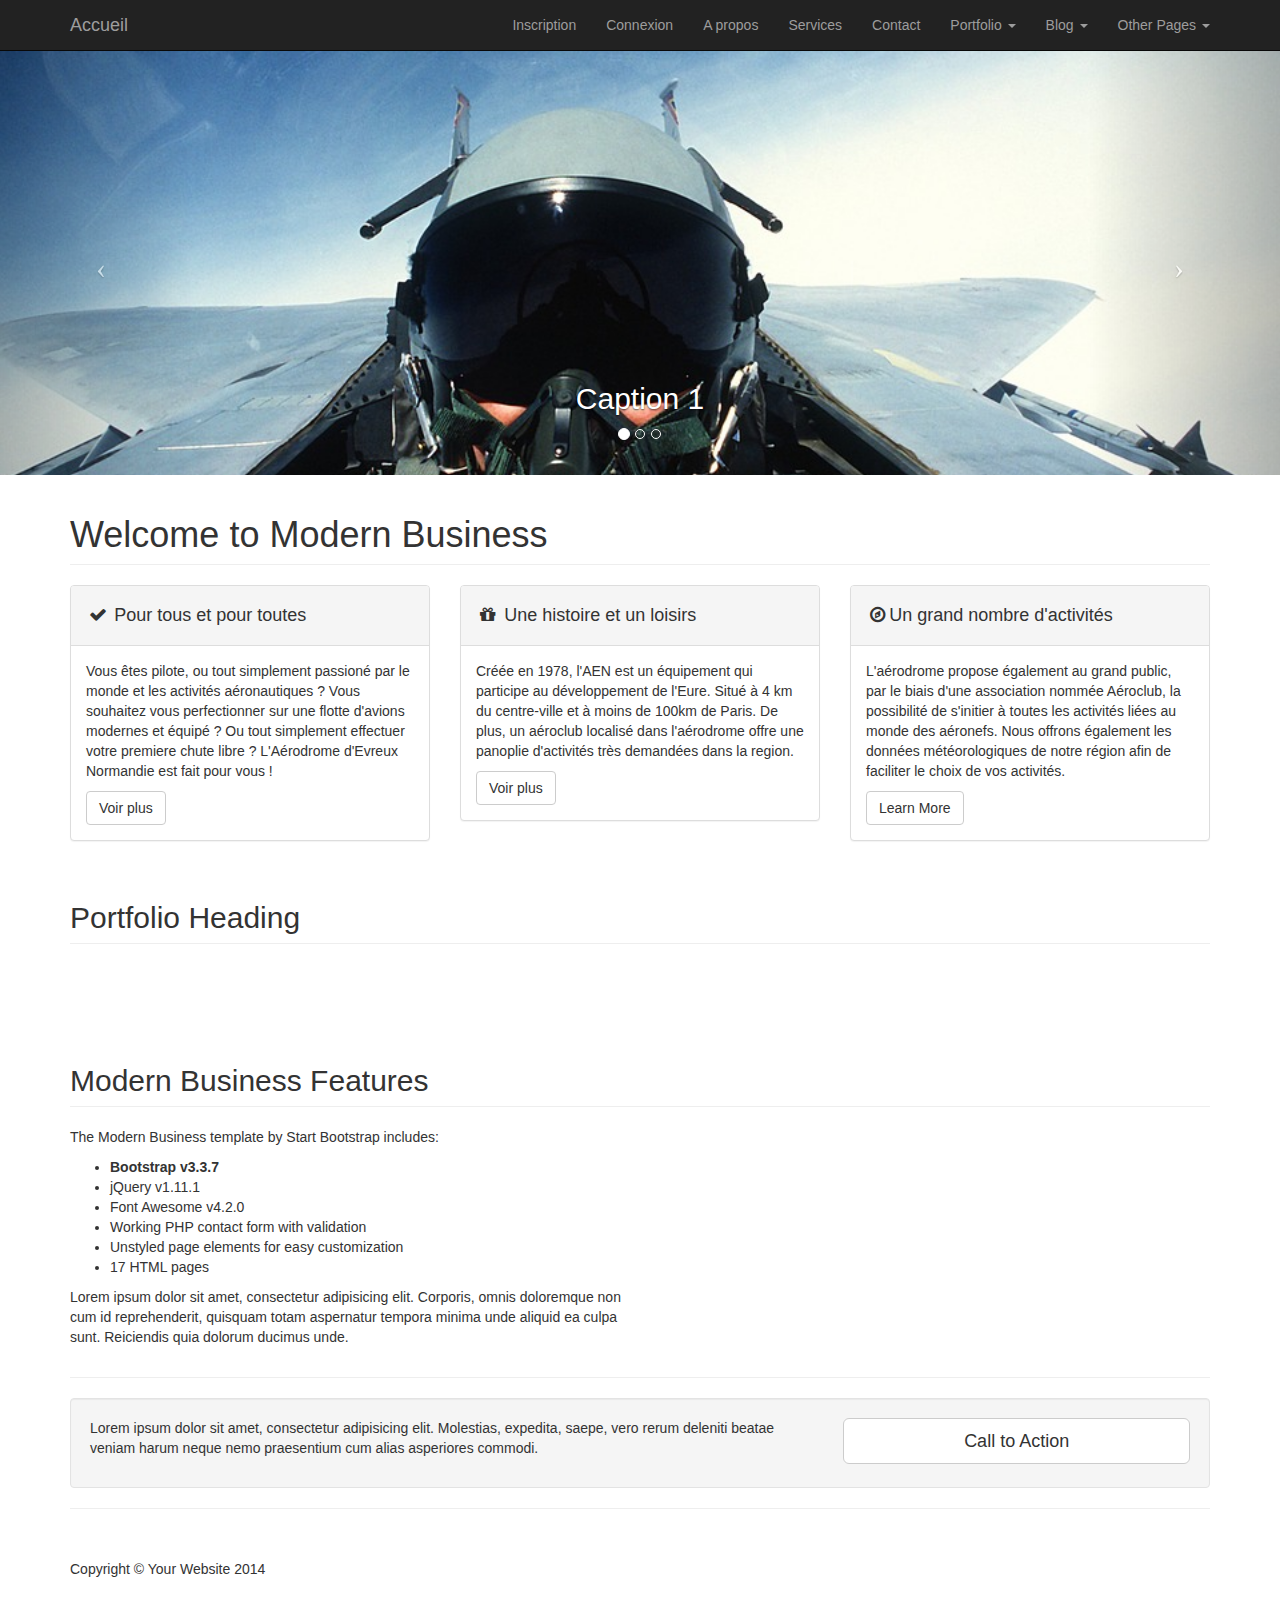
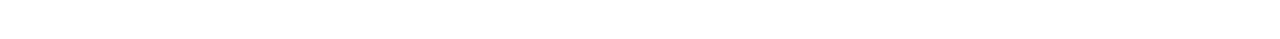
==== index.html @ 9829c55b "Ajout des pages du site" ====
<!DOCTYPE html>
<html lang="en">

<head>

    <meta charset="utf-8">
    <meta http-equiv="X-UA-Compatible" content="IE=edge">
    <meta name="viewport" content="width=device-width, initial-scale=1">
    <meta name="description" content="">
    <meta name="author" content="">

    <title>Aérodrome D'Evreux Normandie</title>

    <!-- Bootstrap Core CSS -->
    <link href="css/bootstrap.min.css" rel="stylesheet">

    <!-- Custom CSS -->
    <link href="css/modern-business.css" rel="stylesheet">

    <!-- Custom Fonts -->
    <link href="font-awesome/css/font-awesome.min.css" rel="stylesheet" type="text/css">

    <!-- HTML5 Shim and Respond.js IE8 support of HTML5 elements and media queries -->
    <!-- WARNING: Respond.js doesn't work if you view the page via file:// -->
    <!--[if lt IE 9]>
        <script src="https://oss.maxcdn.com/libs/html5shiv/3.7.0/html5shiv.js"></script>
        <script src="https://oss.maxcdn.com/libs/respond.js/1.4.2/respond.min.js"></script>
    <![endif]-->

</head>

<body>

    <!-- Navigation -->
    <nav class="navbar navbar-inverse navbar-fixed-top" role="navigation">
        <div class="container">
            <!-- Brand and toggle get grouped for better mobile display -->
            <div class="navbar-header">
                <button type="button" class="navbar-toggle" data-toggle="collapse" data-target="#bs-example-navbar-collapse-1">
                    <span class="sr-only">Toggle navigation</span>
                    <span class="icon-bar"></span>
                    <span class="icon-bar"></span>
                    <span class="icon-bar"></span>
                </button>
                <a class="navbar-brand" href="index.html">Accueil</a>
            </div>
            <!-- Collect the nav links, forms, and other content for toggling -->
            <div class="collapse navbar-collapse" id="bs-example-navbar-collapse-1">
                <ul class="nav navbar-nav navbar-right">
                    <li>
                        <a href="subscribe.html">Inscription</a>
                    </li>    
                    <li>
                        <a href="login.html">Connexion</a>
                    </li>    
                    <li>
                        <a href="about.html">A propos</a>
                    </li>
                    <li>
                        <a href="services.html">Services</a>
                    </li>
                    <li>
                        <a href="contact.html">Contact</a>
                    </li>
                    <li class="dropdown">
                        <a href="#" class="dropdown-toggle" data-toggle="dropdown">Portfolio <b class="caret"></b></a>
                        <ul class="dropdown-menu">
                            <li>
                                <a href="portfolio-1-col.html">1 Column Portfolio</a>
                            </li>
                            <li>
                                <a href="portfolio-2-col.html">2 Column Portfolio</a>
                            </li>
                            <li>
                                <a href="portfolio-3-col.html">3 Column Portfolio</a>
                            </li>
                            <li>
                                <a href="portfolio-4-col.html">4 Column Portfolio</a>
                            </li>
                            <li>
                                <a href="portfolio-item.html">Single Portfolio Item</a>
                            </li>
                        </ul>
                    </li>
                    <li class="dropdown">
                        <a href="#" class="dropdown-toggle" data-toggle="dropdown">Blog <b class="caret"></b></a>
                        <ul class="dropdown-menu">
                            <li>
                                <a href="blog-home-1.html">Blog Home 1</a>
                            </li>
                            <li>
                                <a href="blog-home-2.html">Blog Home 2</a>
                            </li>
                            <li>
                                <a href="blog-post.html">Blog Post</a>
                            </li>
                        </ul>
                    </li>
                    <li class="dropdown">
                        <a href="#" class="dropdown-toggle" data-toggle="dropdown">Other Pages <b class="caret"></b></a>
                        <ul class="dropdown-menu">
                            <li>
                                <a href="full-width.html">Full Width Page</a>
                            </li>
                            <li>
                                <a href="sidebar.html">Sidebar Page</a>
                            </li>
                            <li>
                                <a href="faq.html">FAQ</a>
                            </li>
                            <li>
                                <a href="404.html">404</a>
                            </li>
                            <li>
                                <a href="pricing.html">Pricing Table</a>
                            </li>
                        </ul>
                    </li>
                </ul>
            </div>
            <!-- /.navbar-collapse -->
        </div>
        <!-- /.container -->
    </nav>

    <!-- Header Carousel -->
    <header id="myCarousel" class="carousel slide">
        <!-- Indicators -->
        <ol class="carousel-indicators">
            <li data-target="#myCarousel" data-slide-to="0" class="active"></li>
            <li data-target="#myCarousel" data-slide-to="1"></li>
            <li data-target="#myCarousel" data-slide-to="2"></li>
        </ol>

        <!-- Wrapper for slides -->
        <div class="carousel-inner">
            <div class="item active">
                <div class="fill" style="background-image:url('img/pilote.jpg');"></div>
                <div class="carousel-caption">
                    <h2>Caption 1</h2>
                </div>
            </div>
            <div class="item">
                <div class="fill" style="background-image:url('img/aeroclub.jpg');"></div>
                <div class="carousel-caption">
                    <h2>Caption 2</h2>
                </div>
            </div>
            <div class="item">
                <div class="fill" style="background-image:url('img/avionbapteme.jpg');"></div>
                <div class="carousel-caption">
                    <h2>Caption 3</h2>
                </div>
            </div>
        </div>

        <!-- Controls -->
        <a class="left carousel-control" href="#myCarousel" data-slide="prev">
            <span class="icon-prev"></span>
        </a>
        <a class="right carousel-control" href="#myCarousel" data-slide="next">
            <span class="icon-next"></span>
        </a>
    </header>

    <!-- Page Content -->
    <div class="container">

        <!-- Marketing Icons Section -->
        <div class="row">
            <div class="col-lg-12">
                <h1 class="page-header">
                    Welcome to Modern Business
                </h1>
            </div>
            <div class="col-md-4">
                <div class="panel panel-default">
                    <div class="panel-heading">
                        <h4><i class="fa fa-fw fa-check"></i> Pour tous et pour toutes</h4>
                    </div>
                    <div class="panel-body">
                        <p>Vous êtes pilote, ou tout simplement passioné par le monde et les activités aéronautiques ? Vous souhaitez vous perfectionner sur une flotte d'avions modernes et équipé ? Ou tout simplement effectuer votre premiere chute libre ? L'Aérodrome d'Evreux Normandie est fait pour vous !</p>
                        <a href="#" class="btn btn-default">Voir plus</a>
                    </div>
                </div>
            </div>
            <div class="col-md-4">
                <div class="panel panel-default">
                    <div class="panel-heading">
                        <h4><i class="fa fa-fw fa-gift"></i> Une histoire et un loisirs</h4>
                    </div>
                    <div class="panel-body">
                        <p>Créée en 1978, l'AEN est un équipement qui participe au développement de l'Eure. Situé à 4 km du centre-ville et à moins de 100km de Paris. De plus, un aéroclub localisé dans l'aérodrome offre une panoplie d'activités très demandées dans la region.</p>
                        <a href="#" class="btn btn-default"> Voir plus</a>
                    </div>
                </div>
            </div>
            <div class="col-md-4">
                <div class="panel panel-default">
                    <div class="panel-heading">
                        <h4><i class="fa fa-fw fa-compass"></i>Un grand nombre d'activités</h4>
                    </div>
                    <div class="panel-body">
                        <p>L'aérodrome propose également au grand public, par le biais d'une association nommée Aéroclub, la possibilité de s'initier à toutes les activités liées au monde des aéronefs.
                            Nous offrons également les données météorologiques de notre région afin de faciliter le choix de vos activités.</p>
                        <a href="#" class="btn btn-default">Learn More</a>
                    </div>
                </div>
            </div>
        </div>
        <!-- /.row -->

        <!-- Portfolio Section -->
        <div class="row">
            <div class="col-lg-12">
                <h2 class="page-header">Portfolio Heading</h2>
            </div>
            <div class="col-md-4 col-sm-6">
                <a href="portfolio-item.html">
                    <img class="img-responsive img-portfolio img-hover" src="http://placehold.it/700x450" alt="">
                </a>
            </div>
            <div class="col-md-4 col-sm-6">
                <a href="portfolio-item.html">
                    <img class="img-responsive img-portfolio img-hover" src="http://placehold.it/700x450" alt="">
                </a>
            </div>
            <div class="col-md-4 col-sm-6">
                <a href="portfolio-item.html">
                    <img class="img-responsive img-portfolio img-hover" src="http://placehold.it/700x450" alt="">
                </a>
            </div>
            <div class="col-md-4 col-sm-6">
                <a href="portfolio-item.html">
                    <img class="img-responsive img-portfolio img-hover" src="http://placehold.it/700x450" alt="">
                </a>
            </div>
            <div class="col-md-4 col-sm-6">
                <a href="portfolio-item.html">
                    <img class="img-responsive img-portfolio img-hover" src="http://placehold.it/700x450" alt="">
                </a>
            </div>
            <div class="col-md-4 col-sm-6">
                <a href="portfolio-item.html">
                    <img class="img-responsive img-portfolio img-hover" src="http://placehold.it/700x450" alt="">
                </a>
            </div>
        </div>
        <!-- /.row -->

        <!-- Features Section -->
        <div class="row">
            <div class="col-lg-12">
                <h2 class="page-header">Modern Business Features</h2>
            </div>
            <div class="col-md-6">
                <p>The Modern Business template by Start Bootstrap includes:</p>
                <ul>
                    <li><strong>Bootstrap v3.3.7</strong>
                    </li>
                    <li>jQuery v1.11.1</li>
                    <li>Font Awesome v4.2.0</li>
                    <li>Working PHP contact form with validation</li>
                    <li>Unstyled page elements for easy customization</li>
                    <li>17 HTML pages</li>
                </ul>
                <p>Lorem ipsum dolor sit amet, consectetur adipisicing elit. Corporis, omnis doloremque non cum id reprehenderit, quisquam totam aspernatur tempora minima unde aliquid ea culpa sunt. Reiciendis quia dolorum ducimus unde.</p>
            </div>
            <div class="col-md-6">
                <img class="img-responsive" src="http://placehold.it/700x450" alt="">
            </div>
        </div>
        <!-- /.row -->

        <hr>

        <!-- Call to Action Section -->
        <div class="well">
            <div class="row">
                <div class="col-md-8">
                    <p>Lorem ipsum dolor sit amet, consectetur adipisicing elit. Molestias, expedita, saepe, vero rerum deleniti beatae veniam harum neque nemo praesentium cum alias asperiores commodi.</p>
                </div>
                <div class="col-md-4">
                    <a class="btn btn-lg btn-default btn-block" href="#">Call to Action</a>
                </div>
            </div>
        </div>

        <hr>

        <!-- Footer -->
        <footer>
            <div class="row">
                <div class="col-lg-12">
                    <p>Copyright &copy; Your Website 2014</p>
                </div>
            </div>
        </footer>

    </div>
    <!-- /.container -->

    <!-- jQuery -->
    <script src="js/jquery.js"></script>

    <!-- Bootstrap Core JavaScript -->
    <script src="js/bootstrap.min.js"></script>

    <!-- Script to Activate the Carousel -->
    <script>
    $('.carousel').carousel({
        interval: 5000 //changes the speed
    })
    </script>

</body>

</html>
---- css/modern-business.css ----
/*!
 * Start Bootstrap - Modern Business (http://startbootstrap.com/)
 * Copyright 2013-2016 Start Bootstrap
 * Licensed under MIT (https://github.com/BlackrockDigital/startbootstrap/blob/gh-pages/LICENSE)
 */

/* Global Styles */

html,
body {
    height: 100%;
}

body {
    padding-top: 50px; /* Required padding for .navbar-fixed-top. Remove if using .navbar-static-top. Change if height of navigation changes. */
}

.img-portfolio {
    margin-bottom: 30px;
}

.img-hover:hover {
    opacity: 0.8;
}

/* Home Page Carousel */

header.carousel {
    height: 50%;
}

header.carousel .item,
header.carousel .item.active,
header.carousel .carousel-inner {
    height: 100%;
}

header.carousel .fill {
    width: 100%;
    height: 100%;
    background-position: center;
    background-size: cover;
}

/* 404 Page Styles */

.error-404 {
    font-size: 100px;
}

/* Pricing Page Styles */

.price {
    display: block;
    font-size: 50px;
    line-height: 50px;
}

.price sup {
    top: -20px;
    left: 2px;
    font-size: 20px;
}

.period {
    display: block;
    font-style: italic;
}

/* Footer Styles */

footer {
    margin: 50px 0;
}

/* Responsive Styles */

@media(max-width:991px) {
    .customer-img,
    .img-related {
        margin-bottom: 30px;
    }
}

@media(max-width:767px) {
    .img-portfolio {
        margin-bottom: 15px;
    }

    header.carousel .carousel {
        height: 70%;
    }
}
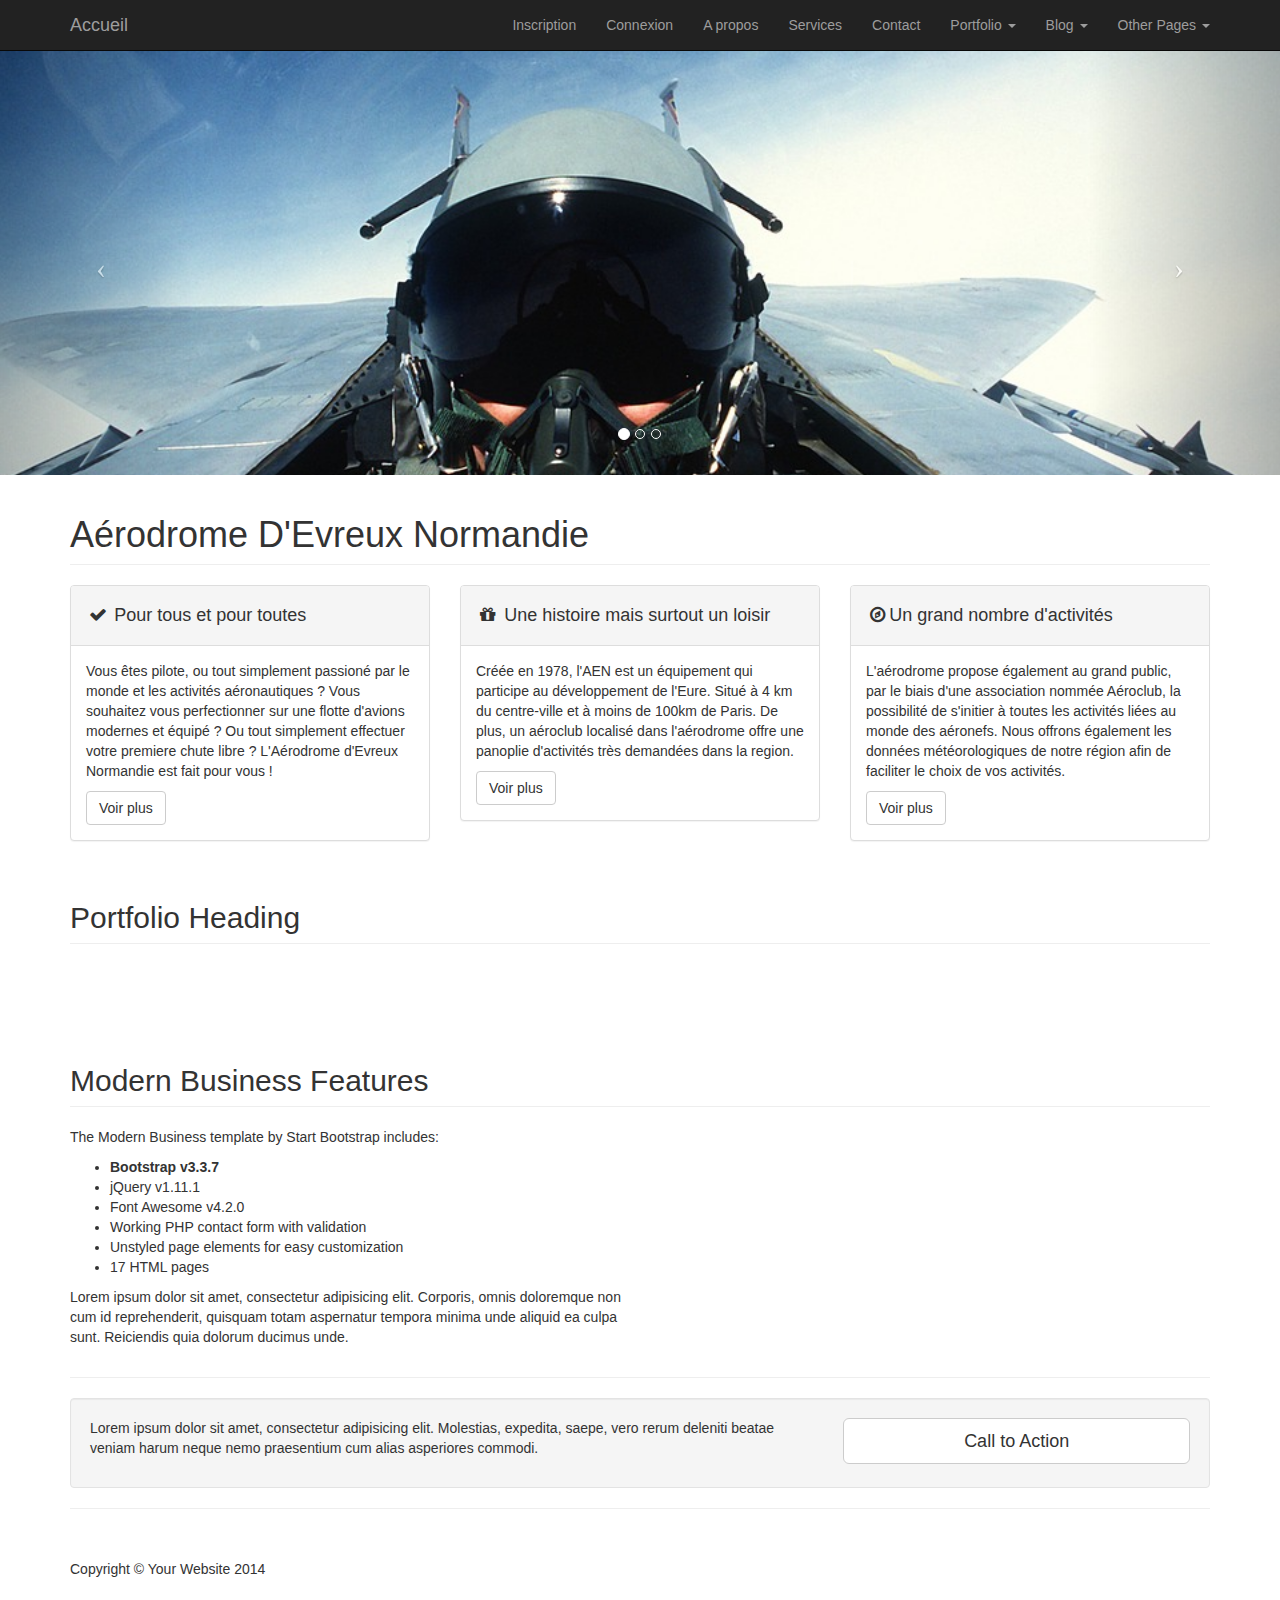
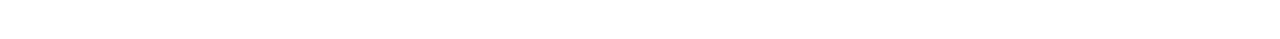
==== commit 0ed3b3e8: "Git, Calendar test" ====
--- a/index.html
+++ b/index.html
@@ -48,7 +48,7 @@
             <div class="collapse navbar-collapse" id="bs-example-navbar-collapse-1">
                 <ul class="nav navbar-nav navbar-right">
                     <li>
-                        <a href="subscribe.html">Inscription</a>
+                        <a href="inscription.php">Inscription</a>
                     </li>    
                     <li>
                         <a href="login.html">Connexion</a>
@@ -137,19 +137,19 @@
             <div class="item active">
                 <div class="fill" style="background-image:url('img/pilote.jpg');"></div>
                 <div class="carousel-caption">
-                    <h2>Caption 1</h2>
+                    <h2></h2>
                 </div>
             </div>
             <div class="item">
                 <div class="fill" style="background-image:url('img/aeroclub.jpg');"></div>
                 <div class="carousel-caption">
-                    <h2>Caption 2</h2>
+                    <h2></h2>
                 </div>
             </div>
             <div class="item">
                 <div class="fill" style="background-image:url('img/avionbapteme.jpg');"></div>
                 <div class="carousel-caption">
-                    <h2>Caption 3</h2>
+                    <h2></h2>
                 </div>
             </div>
         </div>
@@ -170,7 +170,7 @@
         <div class="row">
             <div class="col-lg-12">
                 <h1 class="page-header">
-                    Welcome to Modern Business
+                    Aérodrome D'Evreux Normandie
                 </h1>
             </div>
             <div class="col-md-4">
@@ -187,7 +187,7 @@
             <div class="col-md-4">
                 <div class="panel panel-default">
                     <div class="panel-heading">
-                        <h4><i class="fa fa-fw fa-gift"></i> Une histoire et un loisirs</h4>
+                        <h4><i class="fa fa-fw fa-gift"></i> Une histoire mais surtout un loisir</h4>
                     </div>
                     <div class="panel-body">
                         <p>Créée en 1978, l'AEN est un équipement qui participe au développement de l'Eure. Situé à 4 km du centre-ville et à moins de 100km de Paris. De plus, un aéroclub localisé dans l'aérodrome offre une panoplie d'activités très demandées dans la region.</p>
@@ -203,7 +203,7 @@
                     <div class="panel-body">
                         <p>L'aérodrome propose également au grand public, par le biais d'une association nommée Aéroclub, la possibilité de s'initier à toutes les activités liées au monde des aéronefs.
                             Nous offrons également les données météorologiques de notre région afin de faciliter le choix de vos activités.</p>
-                        <a href="#" class="btn btn-default">Learn More</a>
+                        <a href="#" class="btn btn-default">Voir plus</a>
                     </div>
                 </div>
             </div>
